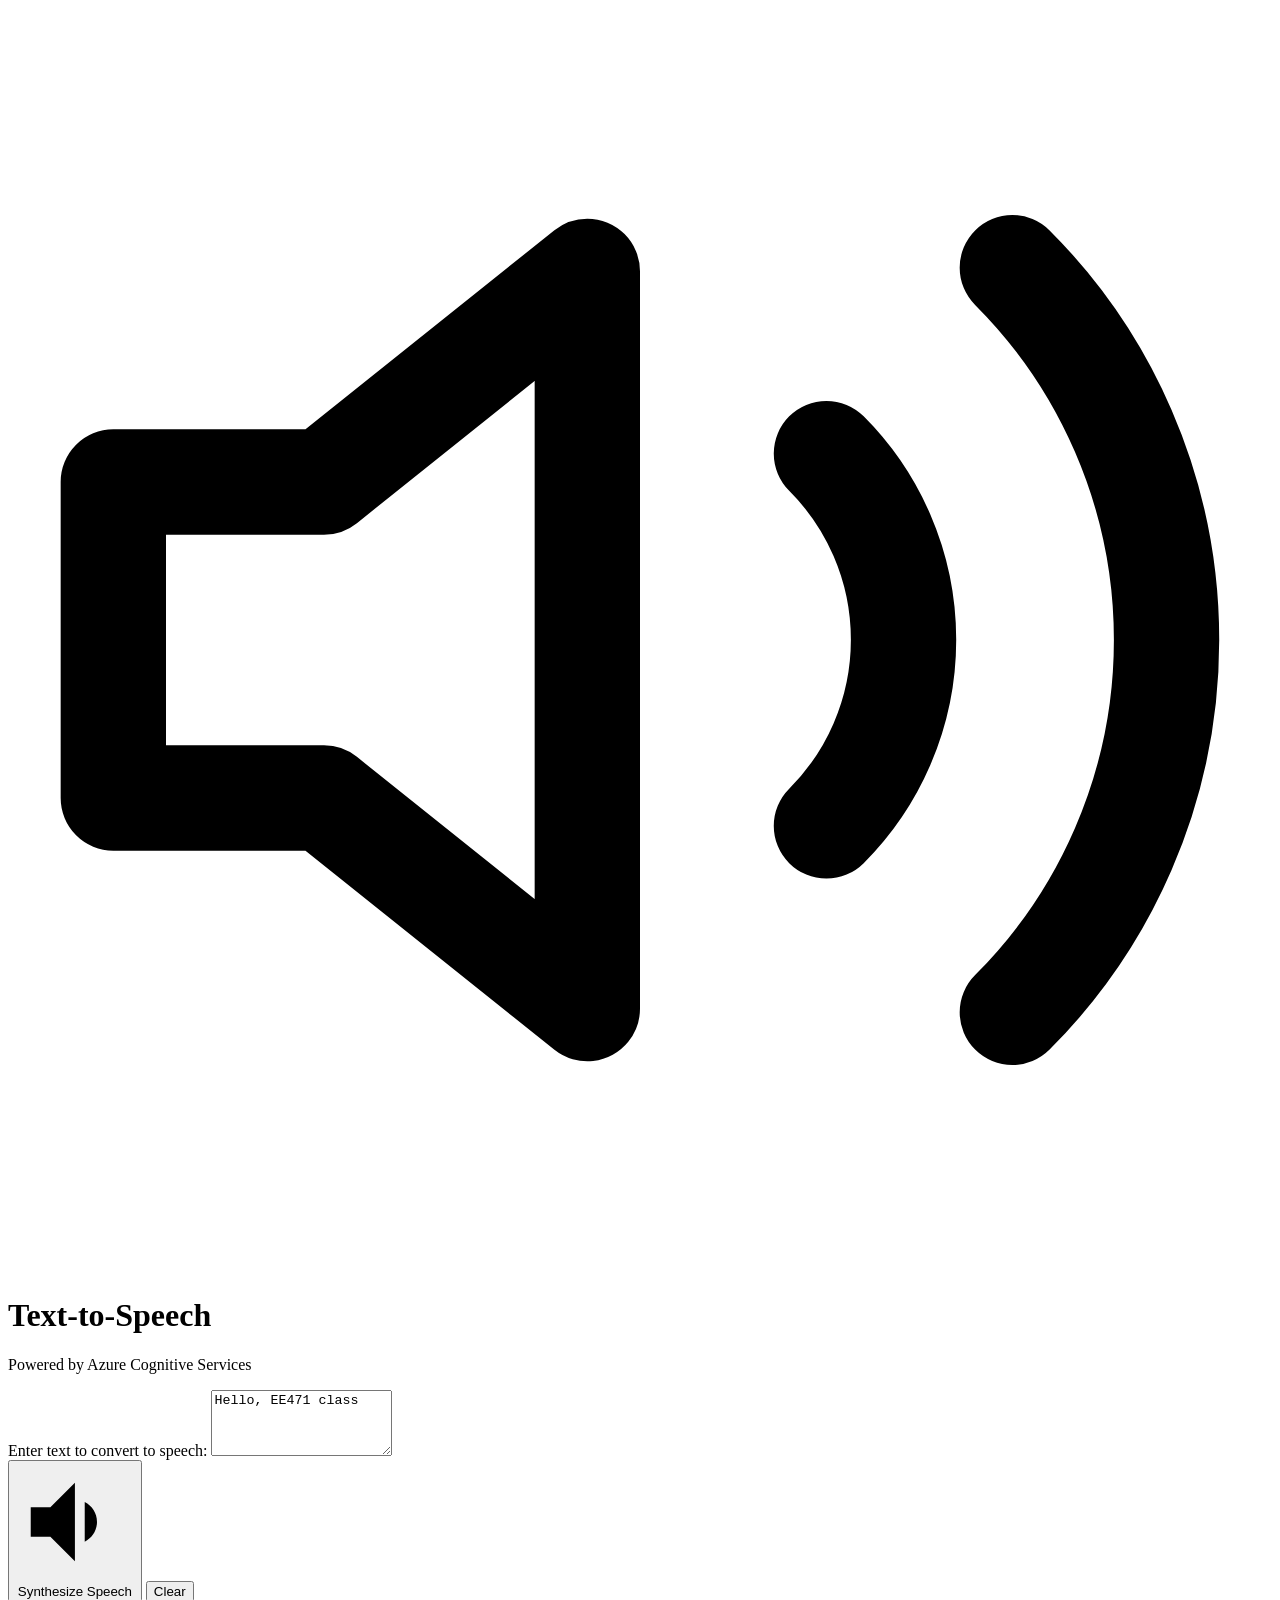
==== Week-5-Task-1/templates/index.html @ 2621adc2 "Part 1: Text-to-speech website implementation" ====
<!DOCTYPE html>
<html lang="en">
<head>
  <meta charset="UTF-8" />
  <meta name="viewport" content="width=device-width, initial-scale=1.0"/>
  <title>Text-to-Speech — Azure Speech Services</title>
  <link rel="stylesheet" href="/static/style.css" />
</head>
<body>
  <div class="container">
    <div class="card">
      
      <!-- Header -->
      <div class="header">
        <div class="title-row">
          <svg class="icon-speaker" viewBox="0 0 24 24" fill="none" stroke="currentColor" stroke-width="2" stroke-linecap="round" stroke-linejoin="round">
            <polygon points="11 5 6 9 2 9 2 15 6 15 11 19 11 5"></polygon>
            <path d="M19.07 4.93a10 10 0 0 1 0 14.14M15.54 8.46a5 5 0 0 1 0 7.07"></path>
          </svg>
          <h1>Text-to-Speech</h1>
        </div>
        <p class="subtitle">Powered by Azure Cognitive Services</p>
      </div>

      <!-- Input Section -->
      <div class="form-group">
        <label for="text-input">Enter text to convert to speech:</label>
        <textarea id="text-input" placeholder="Hello, EE471 class" rows="4">Hello, EE471 class</textarea>
      </div>

      <!-- Action Buttons -->
      <div class="button-row">
        <button id="synthesize-btn" class="btn btn-primary">
          <svg class="btn-icon" viewBox="0 0 24 24" fill="currentColor">
            <path d="M3 9v6h4l5 5V4L7 9H3zm13.5 3c0-1.77-1.02-3.29-2.5-4.03v8.05c1.48-.73 2.5-2.25 2.5-4.02z"/>
          </svg>
          <span id="btn-text">Synthesize Speech</span>
        </button>
        <button id="clear-btn" class="btn btn-secondary">Clear</button>
      </div>

      <!-- Status Message Badge -->
      <div id="status-badge" class="status-badge" style="display: none;">
        <span id="status-text">✓ Speech synthesized successfully!</span>
      </div>

      <!-- Generated Audio Section -->
      <div id="audio-section" class="audio-section" style="display: none;">
        <label>Generated Audio:</label>
        <div class="audio-wrapper">
          <audio id="audio-player" controls preload="auto"></audio>
        </div>
        <a id="download-btn" href="/download-audio" class="btn btn-download">
          <svg class="btn-icon" viewBox="0 0 24 24" fill="none" stroke="currentColor" stroke-width="2" stroke-linecap="round" stroke-linejoin="round">
            <path d="M21 15v4a2 2 0 0 1-2 2H5a2 2 0 0 1-2-2v-4"></path>
            <polyline points="7 10 12 15 17 10"></polyline>
            <line x1="12" y1="15" x2="12" y2="3"></line>
          </svg>
          Download Audio
        </a>
      </div>

    </div>
  </div>

  <script src="/static/script.js"></script>
</body>
</html>
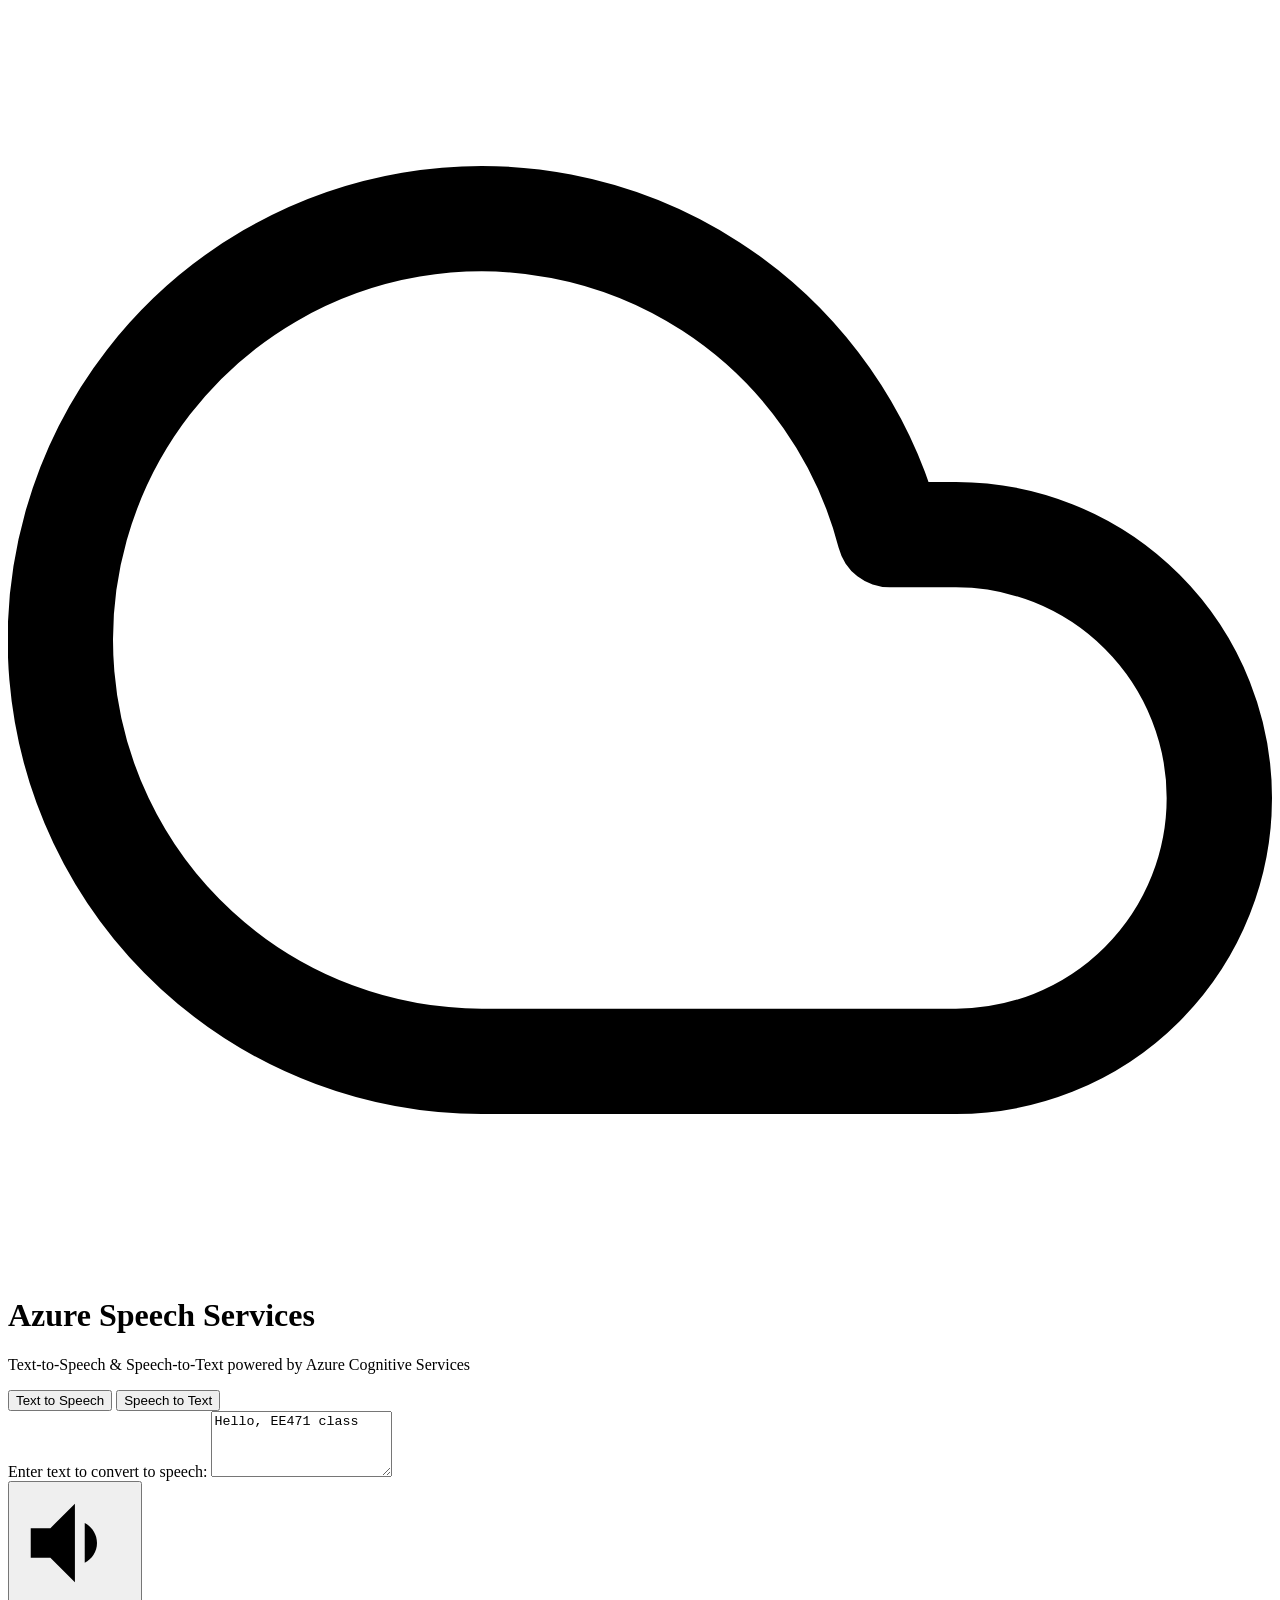
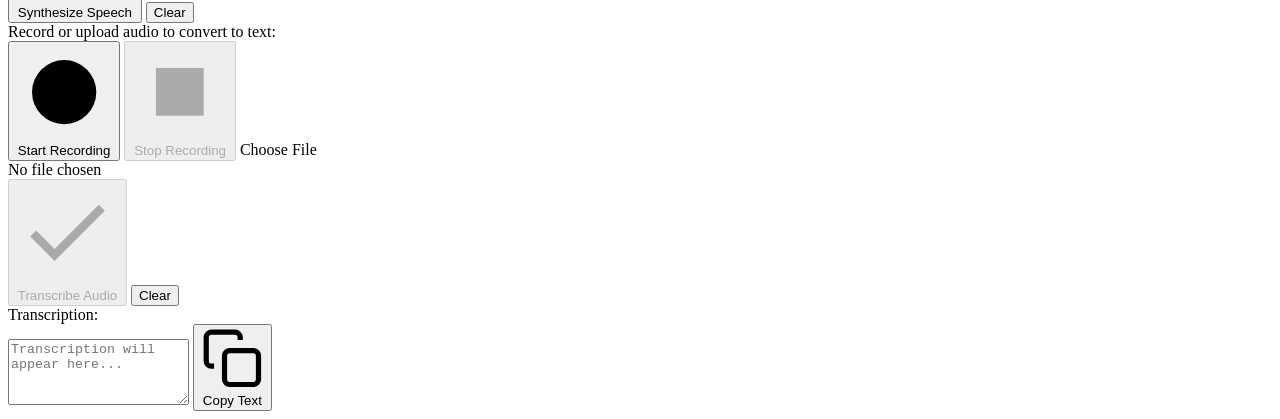
==== commit 7759e3c7: "Complete Week 5: Task 1 updates, PROMPTS.md, and README" ====
--- a/Week-5-Task-1/templates/index.html
+++ b/Week-5-Task-1/templates/index.html
@@ -3,61 +3,138 @@
 <head>
   <meta charset="UTF-8" />
   <meta name="viewport" content="width=device-width, initial-scale=1.0"/>
-  <title>Text-to-Speech — Azure Speech Services</title>
+  <title>Azure Speech Services — EE471</title>
   <link rel="stylesheet" href="/static/style.css" />
 </head>
 <body>
   <div class="container">
     <div class="card">
       
-      <!-- Header -->
+      <!-- Main Header -->
       <div class="header">
         <div class="title-row">
-          <svg class="icon-speaker" viewBox="0 0 24 24" fill="none" stroke="currentColor" stroke-width="2" stroke-linecap="round" stroke-linejoin="round">
-            <polygon points="11 5 6 9 2 9 2 15 6 15 11 19 11 5"></polygon>
-            <path d="M19.07 4.93a10 10 0 0 1 0 14.14M15.54 8.46a5 5 0 0 1 0 7.07"></path>
+          <svg class="icon-cloud" viewBox="0 0 24 24" fill="none" stroke="currentColor" stroke-width="2" stroke-linecap="round" stroke-linejoin="round">
+            <path d="M18 10h-1.26A8 8 0 1 0 9 20h9a5 5 0 0 0 0-10z"></path>
           </svg>
-          <h1>Text-to-Speech</h1>
+          <h1>Azure Speech Services</h1>
         </div>
-        <p class="subtitle">Powered by Azure Cognitive Services</p>
+        <p class="subtitle">Text-to-Speech & Speech-to-Text powered by Azure Cognitive Services</p>
       </div>
 
-      <!-- Input Section -->
-      <div class="form-group">
-        <label for="text-input">Enter text to convert to speech:</label>
-        <textarea id="text-input" placeholder="Hello, EE471 class" rows="4">Hello, EE471 class</textarea>
+      <!-- Navigation Tabs (Part 3 Unified Architecture) -->
+      <div class="tabs-nav">
+        <button class="tab-btn active" data-tab="tts-tab">Text to Speech</button>
+        <button class="tab-btn" data-tab="stt-tab">Speech to Text</button>
       </div>
 
-      <!-- Action Buttons -->
-      <div class="button-row">
-        <button id="synthesize-btn" class="btn btn-primary">
-          <svg class="btn-icon" viewBox="0 0 24 24" fill="currentColor">
-            <path d="M3 9v6h4l5 5V4L7 9H3zm13.5 3c0-1.77-1.02-3.29-2.5-4.03v8.05c1.48-.73 2.5-2.25 2.5-4.02z"/>
-          </svg>
-          <span id="btn-text">Synthesize Speech</span>
-        </button>
-        <button id="clear-btn" class="btn btn-secondary">Clear</button>
+      <!-- ============================================ -->
+      <!-- TAB 1: TEXT TO SPEECH                        -->
+      <!-- ============================================ -->
+      <div id="tts-tab" class="tab-content active">
+        <div class="form-group">
+          <label for="text-input">Enter text to convert to speech:</label>
+          <textarea id="text-input" placeholder="Hello, EE471 class" rows="4">Hello, EE471 class</textarea>
+        </div>
+
+        <div class="button-row">
+          <button id="synthesize-btn" class="btn btn-primary">
+            <svg class="btn-icon" viewBox="0 0 24 24" fill="currentColor">
+              <path d="M3 9v6h4l5 5V4L7 9H3zm13.5 3c0-1.77-1.02-3.29-2.5-4.03v8.05c1.48-.73 2.5-2.25 2.5-4.02z"/>
+            </svg>
+            <span id="synth-btn-text">Synthesize Speech</span>
+          </button>
+          <button id="tts-clear-btn" class="btn btn-secondary">Clear</button>
+        </div>
+
+        <div id="tts-status-badge" class="status-badge" style="display: none;">
+          <span id="tts-status-text">✓ Speech synthesized successfully!</span>
+        </div>
+
+        <div id="tts-audio-section" class="audio-section" style="display: none;">
+          <label>Generated Audio:</label>
+          <div class="audio-wrapper">
+            <audio id="tts-audio-player" controls preload="auto"></audio>
+          </div>
+          <a id="download-btn" href="/download-audio" class="btn btn-download">
+            <svg class="btn-icon" viewBox="0 0 24 24" fill="none" stroke="currentColor" stroke-width="2">
+              <path d="M21 15v4a2 2 0 0 1-2 2H5a2 2 0 0 1-2-2v-4"></path>
+              <polyline points="7 10 12 15 17 10"></polyline>
+              <line x1="12" y1="15" x2="12" y2="3"></line>
+            </svg>
+            Download Audio
+          </a>
+        </div>
       </div>
 
-      <!-- Status Message Badge -->
-      <div id="status-badge" class="status-badge" style="display: none;">
-        <span id="status-text">✓ Speech synthesized successfully!</span>
-      </div>
+      <!-- ============================================ -->
+      <!-- TAB 2: SPEECH TO TEXT                        -->
+      <!-- ============================================ -->
+      <div id="stt-tab" class="tab-content">
+        <div class="form-group">
+          <label>Record or upload audio to convert to text:</label>
+          
+          <div class="record-controls">
+            <button id="start-record-btn" class="btn btn-record">
+              <svg class="btn-icon" viewBox="0 0 24 24" fill="currentColor">
+                <circle cx="12" cy="12" r="8"/>
+              </svg>
+              Start Recording
+            </button>
 
-      <!-- Generated Audio Section -->
-      <div id="audio-section" class="audio-section" style="display: none;">
-        <label>Generated Audio:</label>
-        <div class="audio-wrapper">
-          <audio id="audio-player" controls preload="auto"></audio>
+            <button id="stop-record-btn" class="btn btn-stop" disabled>
+              <svg class="btn-icon" viewBox="0 0 24 24" fill="currentColor">
+                <rect x="6" y="6" width="12" height="12"/>
+              </svg>
+              Stop Recording
+            </button>
+
+            <label class="btn btn-file">
+              Choose File
+              <input type="file" id="audio-file-input" accept="audio/*" style="display: none;">
+            </label>
+          </div>
+
+          <div id="file-chosen-name" class="file-chosen-name">No file chosen</div>
+
+          <!-- Recording Indicator -->
+          <div id="recording-indicator" class="recording-indicator" style="display: none;">
+            <span class="pulsing-dot"></span>
+            <span>Recording...</span>
+          </div>
+
+          <!-- Preview Recorded/Uploaded Audio -->
+          <div id="stt-preview-section" style="display: none; margin-top: 10px;">
+            <audio id="stt-preview-player" controls style="width: 100%;"></audio>
+          </div>
         </div>
-        <a id="download-btn" href="/download-audio" class="btn btn-download">
-          <svg class="btn-icon" viewBox="0 0 24 24" fill="none" stroke="currentColor" stroke-width="2" stroke-linecap="round" stroke-linejoin="round">
-            <path d="M21 15v4a2 2 0 0 1-2 2H5a2 2 0 0 1-2-2v-4"></path>
-            <polyline points="7 10 12 15 17 10"></polyline>
-            <line x1="12" y1="15" x2="12" y2="3"></line>
-          </svg>
-          Download Audio
-        </a>
+
+        <div class="button-row">
+          <button id="transcribe-btn" class="btn btn-primary" disabled>
+            <svg class="btn-icon" viewBox="0 0 24 24" fill="none" stroke="currentColor" stroke-width="2">
+              <polyline points="20 6 9 17 4 12"></polyline>
+            </svg>
+            <span id="transcribe-btn-text">Transcribe Audio</span>
+          </button>
+          <button id="stt-clear-btn" class="btn btn-secondary">Clear</button>
+        </div>
+
+        <div class="transcription-section">
+          <label>Transcription:</label>
+          <div class="transcription-box">
+            <textarea id="transcription-output" rows="4" readonly placeholder="Transcription will appear here..."></textarea>
+            <button id="copy-btn" class="btn btn-copy" title="Copy Text">
+              <svg class="btn-icon" viewBox="0 0 24 24" fill="none" stroke="currentColor" stroke-width="2">
+                <rect x="9" y="9" width="13" height="13" rx="2" ry="2"></rect>
+                <path d="M5 15H4a2 2 0 0 1-2-2V4a2 2 0 0 1 2-2h9a2 2 0 0 1 2 2v1"></path>
+              </svg>
+              Copy Text
+            </button>
+          </div>
+        </div>
+
+        <div id="stt-status-badge" class="status-badge" style="display: none; margin-top: 16px;">
+          <span id="stt-status-text">✓ Audio transcribed successfully!</span>
+        </div>
       </div>
 
     </div>
